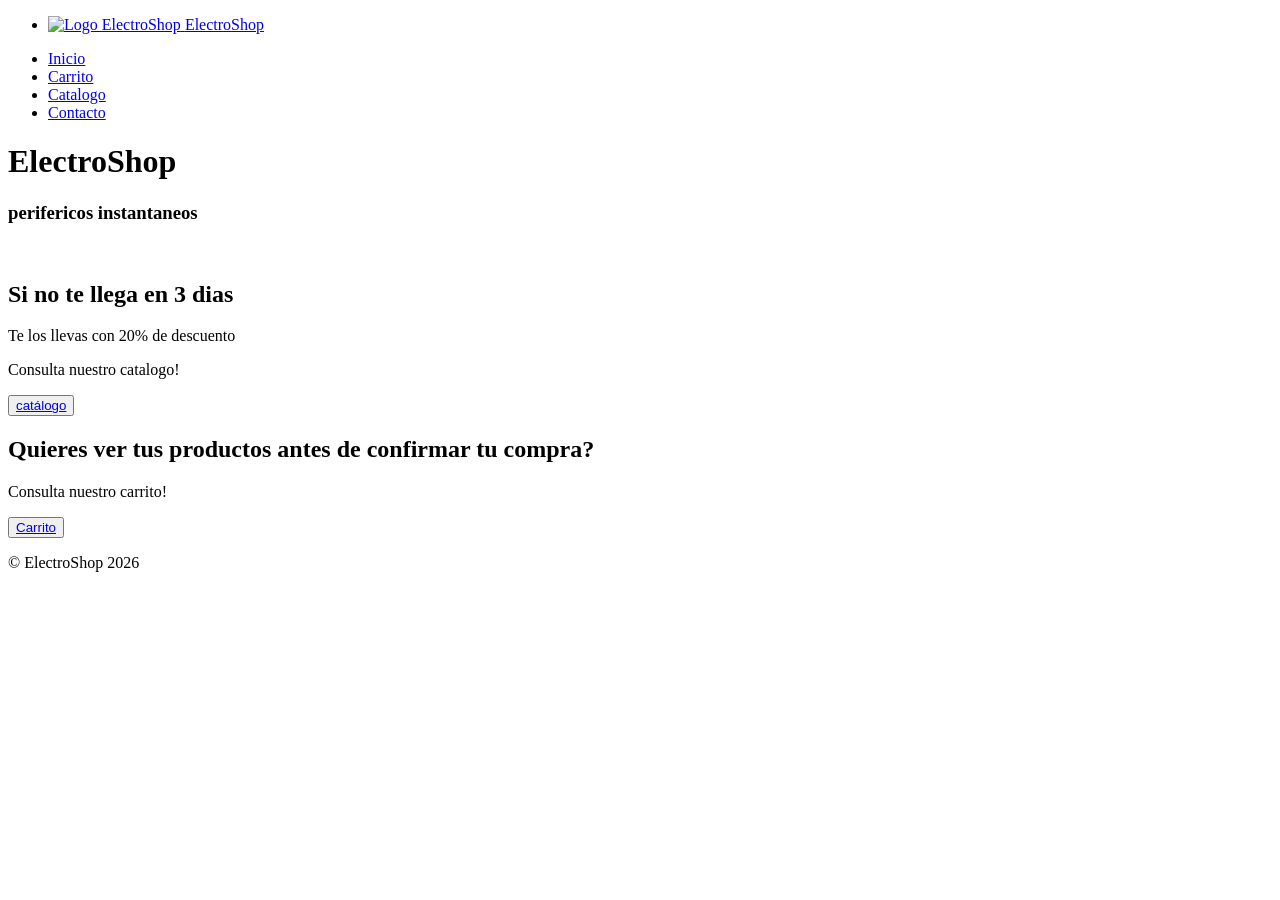
==== index.html @ 79d78d4e "Estructura HTML inicial" ====
<!DOCTYPE html>
<html lang="en">
<head>
    <meta charset="UTF-8">
    <meta name="viewport" content="width=s, initial-scale=1.0">
    <title>ElectroShop</title>
</head>
<body>
    <header>
    <nav class="Menunav">
            <ul class="navlogo">
                <li class="navlogoli">
                    <div>
                        <a href="index.html">
                            <img src="" alt="Logo ElectroShop">
                        </a>
                        <a href="index.html">
                            ElectroShop
                        </a>
                    </div>
                </li>
                </ul>
                <ul class="navmenu">
                    <li><a href="index.html">Inicio</a></li>
                    <li><a href="Carrito.html">Carrito</a></li>
                    <li><a href="Catalogo.html">Catalogo</a></li>
                    <li><a href="Contacto.html">Contacto</a></li>
                </ul>
            </nav>
        </header>
        <!-- Cuerpo -->
         <main>
            <!-- Contenido -->
              <h1 class="Titulo1Indexh1"> ElectroShop</h1>
        <h3 class="SubIndex1"> perifericos instantaneos </h3>
        <br>
        <div class="InicioTienda">
  <div class="Iniciosec1">
    <h2 class="Titulo1Indexh2">Si no te llega en 3 dias</h2>
    <p>Te los llevas con 20% de descuento</p>
    <p>Consulta nuestro catalogo!</p>
    <button><a href="Catalogo.html">catálogo</a></button>
  </div>

  <div class="Iniciosec1">
    <h2 class="Titulo1Indexh2">Quieres ver tus productos antes de confirmar tu compra?</h2>
    <p>Consulta nuestro carrito!</p>
    <button><a href="Carrito.html">Carrito</a></button>
  </div>
        <!--Fin Contenido-->
         </main>
          <!--Pie de Pagina-->
    <footer>
        <p>&copy; ElectroShop 2026</p>
    </footer>
</body>
</html>
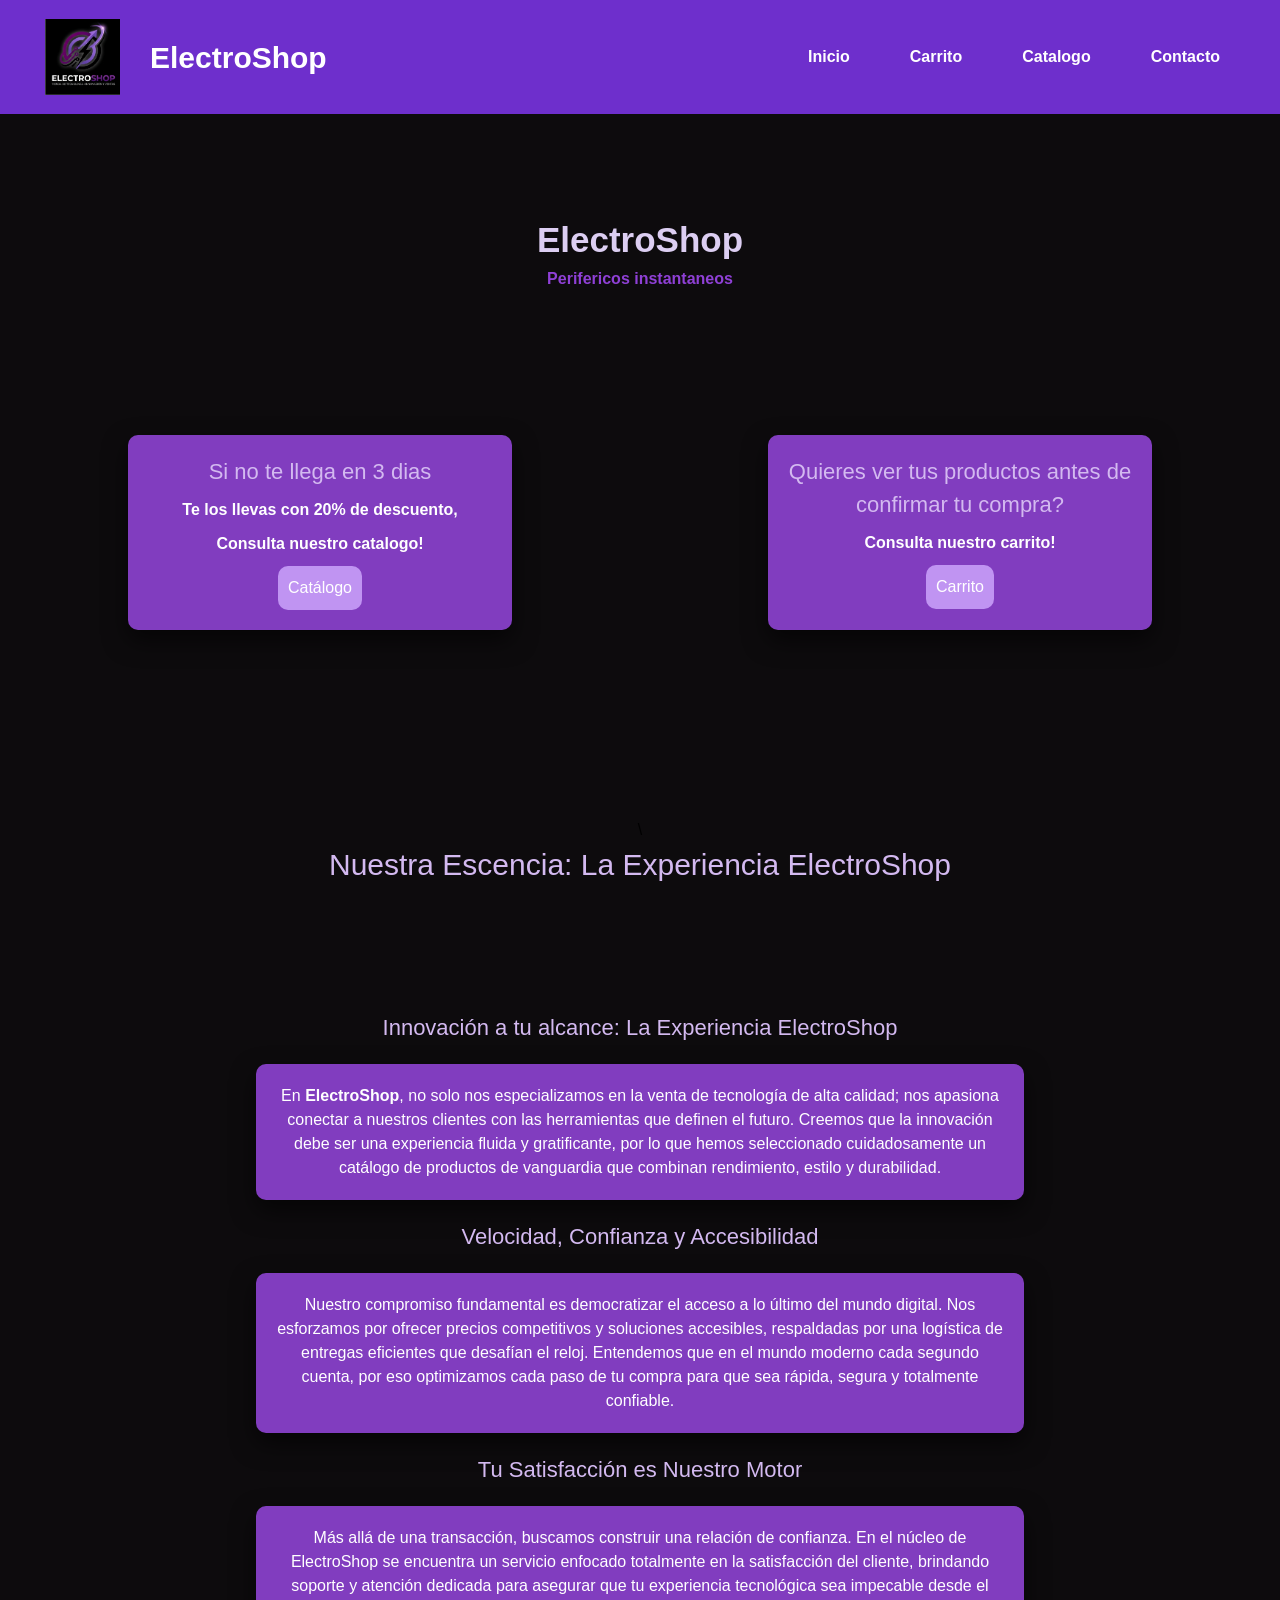
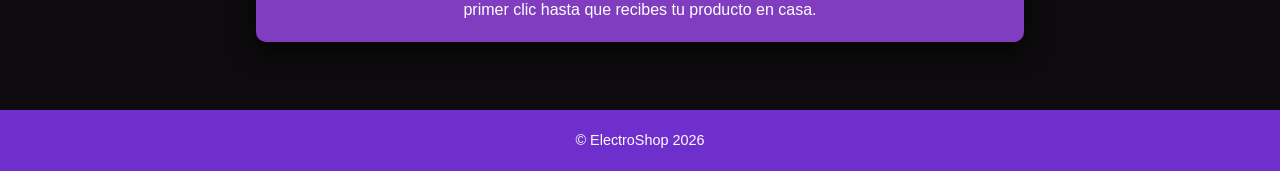
==== commit 0a966fdd: "Estructura final" ====
--- a/index.html
+++ b/index.html
@@ -1,57 +1,88 @@
-<!DOCTYPE html>
-<html lang="en">
-<head>
-    <meta charset="UTF-8">
-    <meta name="viewport" content="width=s, initial-scale=1.0">
-    <title>ElectroShop</title>
-</head>
-<body>
-    <header>
-    <nav class="Menunav">
-            <ul class="navlogo">
-                <li class="navlogoli">
-                    <div>
-                        <a href="index.html">
-                            <img src="" alt="Logo ElectroShop">
-                        </a>
-                        <a href="index.html">
-                            ElectroShop
-                        </a>
-                    </div>
-                </li>
-                </ul>
-                <ul class="navmenu">
-                    <li><a href="index.html">Inicio</a></li>
-                    <li><a href="Carrito.html">Carrito</a></li>
-                    <li><a href="Catalogo.html">Catalogo</a></li>
-                    <li><a href="Contacto.html">Contacto</a></li>
-                </ul>
-            </nav>
-        </header>
-        <!-- Cuerpo -->
-         <main>
-            <!-- Contenido -->
-              <h1 class="Titulo1Indexh1"> ElectroShop</h1>
-        <h3 class="SubIndex1"> perifericos instantaneos </h3>
+    <!DOCTYPE html>
+    <html lang="en">
+    <head>
+        <meta charset="UTF-8">
+        <meta name="viewport" content="width=s, initial-scale=1.0">
+        <title>ElectroShop</title>
+        <link rel="stylesheet" href="./Css/Normalizer.css" />
+        <link rel="stylesheet" href="./Css/css_general.css" />
+        <link rel="stylesheet" href="./Css/css_index.css">
+
+    </head>
+    <body>
+        <header>
+        <nav class="Menunav">
+                <ul class="navlogo">
+                    <li class="navlogoli">
+                        <div>
+                            <a href="index.html">
+                                <img src="./Imagenes/Gemini_Generated_Image_a03ldta03ldta03l (1).png" alt="Logo ElectroShop">
+                            </a>
+                            <a href="index.html">
+                            <span>ElectroShop</span> 
+                            </a>
+                        </div>
+                    </li>
+                    </ul>
+                    <ul class="navmenu">
+                        <li><a href="index.html">Inicio</a></li>
+                        <li><a href="Carrito.html">Carrito</a></li>
+                        <li><a href="Catalogo.html">Catalogo</a></li>
+                        <li><a href="Contacto.html">Contacto</a></li>
+                    </ul>
+                </nav>
+            </header>
+            <!-- Cuerpo -->
+            <main>
+                <!-- Contenido -->
+                <div class="ImgInicio"> 
+                <h1 class="Titulo1Indexh1"> ElectroShop</h1>
+                <h3 class="SubIndex1"> Perifericos instantaneos </h3>
+                </div>
+            <br>
+            <div class="InicioTienda">
+    <div class="Iniciosec1">
+        <h3 class="Titulo1Indexh3">Si no te llega en 3 dias</h3>
+        <p>Te los llevas con 20% de descuento,</p>
+        <p>Consulta nuestro catalogo!</p>
+        <a href="Catalogo.html" class="button">Catálogo</a>
+    </div>
+
+    <div class="Iniciosec1">
+        <h3 class="Titulo1Indexh3">Quieres ver tus productos antes de confirmar tu compra?</h3>
+        <p>Consulta nuestro carrito!</p>
+        <a href="Carrito.html" class="button">Carrito</a>
+    </div>
+    </div>  
+    <br>
+    <br>
+
+    <section class="EmpresaInfo">
+        <div class="ImgInicio2">\
+        <h2 class="Titulo1Indexh2">Nuestra Escencia: La Experiencia ElectroShop</h2>
+        </div>
         <br>
-        <div class="InicioTienda">
-  <div class="Iniciosec1">
-    <h2 class="Titulo1Indexh2">Si no te llega en 3 dias</h2>
-    <p>Te los llevas con 20% de descuento</p>
-    <p>Consulta nuestro catalogo!</p>
-    <button><a href="Catalogo.html">catálogo</a></button>
-  </div>
-
-  <div class="Iniciosec1">
-    <h2 class="Titulo1Indexh2">Quieres ver tus productos antes de confirmar tu compra?</h2>
-    <p>Consulta nuestro carrito!</p>
-    <button><a href="Carrito.html">Carrito</a></button>
-  </div>
-        <!--Fin Contenido-->
-         </main>
-          <!--Pie de Pagina-->
-    <footer>
-        <p>&copy; ElectroShop 2026</p>
-    </footer>
-</body>
-</html>+            <h3 class="Titulo1Indexh3">Innovación a tu alcance: La Experiencia ElectroShop</h3>
+    <div class="textoinfo">
+      <p>En <strong>ElectroShop</strong>, no solo nos especializamos en la venta de tecnología de alta calidad; nos apasiona conectar a nuestros clientes con las herramientas que definen el futuro.
+    Creemos que la innovación debe ser una experiencia fluida y gratificante, por lo que hemos seleccionado cuidadosamente un catálogo de productos de vanguardia que combinan rendimiento, estilo y durabilidad.</p>
+    </div>
+            <h3 class="Titulo1Indexh3">Velocidad, Confianza y Accesibilidad</h3>
+     <div class="textoinfo">
+     <p>Nuestro compromiso fundamental es democratizar el acceso a lo último del mundo digital. Nos esforzamos por ofrecer precios competitivos y soluciones accesibles, respaldadas por una logística de entregas eficientes que desafían el reloj. Entendemos que en el mundo moderno cada segundo cuenta, por eso optimizamos cada paso de tu compra para que sea rápida, segura y totalmente confiable.</p>
+     </div>
+    <h3 class="Titulo1Indexh3">Tu Satisfacción es Nuestro Motor</h3>
+    <div class="textoinfo">
+    <p>Más allá de una transacción, buscamos construir una relación de confianza. En el núcleo de ElectroShop se encuentra un servicio enfocado totalmente en la satisfacción del cliente, brindando soporte y atención dedicada para asegurar que tu experiencia tecnológica sea impecable desde el primer clic hasta que recibes tu producto en casa.</p>
+    </div>
+    </section>
+    <br>
+    <br>
+            <!--Fin Contenido-->
+            </main>
+            <!--Pie de Pagina-->
+        <footer>
+            <p>&copy; ElectroShop 2026</p>
+        </footer>
+    </body>
+    </html>
--- a/Css/Normalizer.css
+++ b/Css/Normalizer.css
@@ -0,0 +1,375 @@
+/*
+  https://github.com/tailwindlabs/tailwindcss/blob/88b9f15b65588a87c5b6b13316530b4aecbc1b0b/packages/tailwindcss/preflight.css
+  Up to Commit 88b9f15, Jul 15, 2025
+
+  Comments with the keyword: "REMOVED" indicate styles existing in Tailwind's preflight that have been removed here.
+*/
+
+/*
+  1. Prevent padding and border from affecting element width. (https://github.com/mozdevs/cssremedy/issues/4)
+  2. Remove default margins and padding
+  3. Reset all borders.
+*/
+
+*,
+::after,
+::before,
+::backdrop,
+::file-selector-button {
+  box-sizing: border-box; /* 1 */
+  margin: 0; /* 2 */
+  padding: 0; /* 2 */
+  border: 0 solid; /* 3 */
+}
+
+/*
+  1. Use a consistent sensible line-height in all browsers.
+  2. Prevent adjustments of font size after orientation changes in iOS.
+  3. Use a more readable tab size.
+
+  4. REMOVED: Use the user's configured `sans` font-family by default.
+  5. REMOVED: Use the user's configured `sans` font-feature-settings by default.
+  6. REMOVED: Use the user's configured `sans` font-variation-settings by default.
+
+  7. Disable tap highlights on iOS.
+*/
+
+:root,
+:host {
+  line-height: 1.5; /* 1 */
+  -webkit-text-size-adjust: 100%; /* 2 */
+  text-size-adjust: 100%; /* 2 */
+  tab-size: 4; /* 3: -moz-tab-size */
+  -webkit-tap-highlight-color: transparent; /* 7 */
+}
+
+/*
+  1. Add the correct height in Firefox.
+  2. Correct the inheritance of border color in Firefox. (https://bugzilla.mozilla.org/show_bug.cgi?id=190655)
+  3. Reset the default border style to a 1px solid border.
+*/
+
+hr {
+  height: 0; /* 1 */
+  color: inherit; /* 2 */
+  border-top-width: 1px; /* 3 */
+}
+
+/*
+  Add the correct text decoration in Chrome, Edge, and Safari.
+*/
+
+abbr:where([title]) {
+  -webkit-text-decoration: underline dotted;
+  text-decoration: underline dotted;
+}
+
+/*
+  Remove the default font size and weight for headings.
+*/
+
+h1,
+h2,
+h3,
+h4,
+h5,
+h6 {
+  font-size: inherit;
+  font-weight: inherit;
+}
+
+/*
+  Reset links to optimize for opt-in styling instead of opt-out.
+*/
+
+a {
+  color: inherit;
+  -webkit-text-decoration: inherit;
+  text-decoration: inherit;
+}
+
+/*
+  Add the correct font weight in Edge and Safari.
+*/
+
+b,
+strong {
+  font-weight: bolder;
+}
+
+/*
+  1. REMOVED: Use the user's configured mono font-family by default
+  2. REMOVED: Use the user's configured `mono` font-feature-settings by default.
+  3. REMOVED: Use the user's configured `mono` font-variation-settings by default.
+  4. Correct the odd `em` font sizing in all browsers.
+*/
+
+code,
+kbd,
+samp,
+pre {
+  font-size: 1em; /* 4 */
+}
+
+/*
+  Add the correct font size in all browsers.
+*/
+
+small {
+  font-size: 80%;
+}
+
+/*
+  Prevent `sub` and `sup` elements from affecting the line height in all browsers.
+*/
+
+sub,
+sup {
+  font-size: 75%;
+  line-height: 0;
+  position: relative;
+  vertical-align: baseline;
+}
+
+sub {
+  bottom: -0.25em;
+}
+
+sup {
+  top: -0.5em;
+}
+
+/*
+  1. Remove text indentation from table contents in Chrome and Safari. (https://bugs.chromium.org/p/chromium/issues/detail?id=999088, https://bugs.webkit.org/show_bug.cgi?id=201297)
+  2. Correct table border color inheritance in all Chrome and Safari. (https://bugs.chromium.org/p/chromium/issues/detail?id=935729, https://bugs.webkit.org/show_bug.cgi?id=195016)
+  3. Remove gaps between table borders by default.
+*/
+
+table {
+  text-indent: 0; /* 1 */
+  border-color: inherit; /* 2 */
+  border-collapse: collapse; /* 3 */
+}
+
+/*
+  Use the modern Firefox focus style for all focusable elements.
+*/
+
+:-moz-focusring {
+  outline: auto;
+}
+
+/*
+  Add the correct vertical alignment in Chrome and Firefox.
+*/
+
+progress {
+  vertical-align: baseline;
+}
+
+/*
+  Add the correct display in Chrome and Safari.
+*/
+
+summary {
+  display: list-item;
+}
+
+/*
+  Make lists unstyled by default.
+*/
+
+ol,
+ul,
+menu {
+  list-style: none;
+}
+
+/*
+  1. Make replaced elements `display: block` by default. (https://github.com/mozdevs/cssremedy/issues/14)
+  2. Add `vertical-align: middle` to align replaced elements more sensibly by default. (https://github.com/jensimmons/cssremedy/issues/14#issuecomment-634934210)
+      This can trigger a poorly considered lint error in some tools but is included by design.
+*/
+
+img,
+svg,
+video,
+canvas,
+audio,
+iframe,
+embed,
+object {
+  display: block; /* 1 */
+  vertical-align: middle; /* 2 */
+}
+
+/*
+  Constrain images and videos to the parent width and preserve their intrinsic aspect ratio. (https://github.com/mozdevs/cssremedy/issues/14)
+*/
+
+img,
+video {
+  max-width: 100%;
+  height: auto;
+}
+
+/*
+  1. Inherit font styles in all browsers.
+  2. Remove border radius in all browsers.
+  3. Remove background color in all browsers.
+  4. Ensure consistent opacity for disabled states in all browsers.
+*/
+
+button,
+input,
+select,
+optgroup,
+textarea,
+::file-selector-button {
+  font: inherit; /* 1 */
+  font-feature-settings: inherit; /* 1 */
+  font-variation-settings: inherit; /* 1 */
+  letter-spacing: inherit; /* 1 */
+  color: inherit; /* 1 */
+  border-radius: 0; /* 2 */
+  background-color: transparent; /* 3 */
+  opacity: 1; /* 4 */
+}
+
+/*
+  Restore default font weight.
+*/
+
+:where(select:is([multiple], [size])) optgroup {
+  font-weight: bolder;
+}
+
+/*
+  Restore indentation.
+*/
+
+:where(select:is([multiple], [size])) optgroup option {
+  padding-inline-start: 20px;
+}
+
+/*
+  Restore space after button.
+*/
+
+::file-selector-button {
+  margin-inline-end: 4px;
+}
+
+/*
+  Reset the default placeholder opacity in Firefox. (https://github.com/tailwindlabs/tailwindcss/issues/3300)
+*/
+
+::placeholder {
+  opacity: 1;
+}
+
+/*
+  REMOVED: Set the default placeholder color to a semi-transparent version of the current text color in
+  browsers that do not crash when using `color-mix(…)` with `currentcolor`.
+  (https://github.com/tailwindlabs/tailwindcss/issues/17194)
+
+  https://github.com/tailwindlabs/tailwindcss/blob/88b9f15b65588a87c5b6b13316530b4aecbc1b0b/packages/tailwindcss/preflight.css#L291
+*/
+
+/*
+  Prevent resizing textareas horizontally by default.
+*/
+
+textarea {
+  resize: vertical;
+}
+
+/*
+  Remove the inner padding in Chrome and Safari on macOS.
+*/
+
+::-webkit-search-decoration {
+  -webkit-appearance: none;
+}
+
+/*
+  1. Ensure date/time inputs have the same height when empty in iOS Safari.
+  2. Ensure text alignment can be changed on date/time inputs in iOS Safari.
+*/
+
+::-webkit-date-and-time-value {
+  min-height: 1lh; /* 1 */
+  text-align: inherit; /* 2 */
+}
+
+/*
+  Prevent height from changing on date/time inputs in macOS Safari when the input is set to `display: block`.
+*/
+
+::-webkit-datetime-edit {
+  display: inline-flex;
+}
+
+/*
+  Remove excess padding from pseudo-elements in date/time inputs to ensure consistent height across browsers.
+*/
+
+::-webkit-datetime-edit-fields-wrapper {
+  padding: 0;
+}
+
+::-webkit-datetime-edit,
+::-webkit-datetime-edit-year-field,
+::-webkit-datetime-edit-month-field,
+::-webkit-datetime-edit-day-field,
+::-webkit-datetime-edit-hour-field,
+::-webkit-datetime-edit-minute-field,
+::-webkit-datetime-edit-second-field,
+::-webkit-datetime-edit-millisecond-field,
+::-webkit-datetime-edit-meridiem-field {
+  padding-block: 0;
+}
+
+/*
+  Center dropdown marker shown on inputs with paired `<datalist>`s in Chrome. (https://github.com/tailwindlabs/tailwindcss/issues/18499)
+*/
+
+::-webkit-calendar-picker-indicator {
+  line-height: 1;
+}
+
+/*
+  Remove the additional `:invalid` styles in Firefox. (https://github.com/mozilla/gecko-dev/blob/2f9eacd9d3d995c937b4251a5557d95d494c9be1/layout/style/res/forms.css#L728-L737)
+*/
+
+:-moz-ui-invalid {
+  box-shadow: none;
+}
+
+/*
+  Correct the inability to style the border radius in iOS Safari.
+*/
+
+button,
+input:where([type='button'], [type='reset'], [type='submit']),
+::file-selector-button {
+  appearance: button;
+}
+
+/*
+  Correct the cursor style of increment and decrement buttons in Safari.
+*/
+
+::-webkit-inner-spin-button,
+::-webkit-outer-spin-button {
+  height: auto;
+}
+
+/*
+  Make elements with the HTML hidden attribute stay hidden by default.
+*/
+
+[hidden]:where(:not([hidden='until-found'])) {
+  /* eslint-disable-next-line */
+  display: none !important;
+}
--- a/Css/css_general.css
+++ b/Css/css_general.css
@@ -0,0 +1,103 @@
+/* General */
+*{
+  margin: 0;
+  padding: 0;
+  box-sizing: border-box; /* Asegura que el padding no afecte el ancho total */
+  font-family: "Segoe UI", Arial, sans-serif
+}
+
+body{
+  display: flex;
+  flex-direction: column;
+  min-height: 100vh;
+  background: #0D0B0D;
+}
+
+/* Nav menu  */
+header{
+    background-color: #6E2FCC;
+}
+
+/*Logo y texto del logo*/
+.navlogo {
+  list-style: none;
+}
+.navlogo img {
+  width: 75px;
+}
+.navlogo a {
+  font-size: 30px;
+}
+.navlogoli div {
+  display: flex;
+  align-items: center;
+  gap: 30px;
+ 
+}
+.prue div a {
+  padding: 0px 0px 0px 0px;
+}
+/* Navegacion entre paginas */
+.Menunav {
+  display: flex;
+  justify-content: space-between;
+  align-items: center;
+  padding: 15px 30px;
+}
+
+.Menunav ul {
+  list-style: none;
+  display: flex;
+}
+
+.Menunav ul li {
+  display: inline-block;
+  margin: 0 15px;
+  position: relative;
+}
+
+.Menunav ul li a {
+  color: #FFFFFF;
+  text-decoration: none;
+  font-weight: bold;
+  display: block;
+}
+.navmenu li a {
+  padding: 30px 15px;
+}
+
+.Menunav li ul {
+  display: none;
+  position: absolute;
+  min-width: 160px;
+  top: 100%;
+  left: 0;
+  background-color: #7B40B8;
+  box-shadow: 0 4px 8px rgba(0, 0, 0, 0.1);
+}
+.Menunav li:hover > ul {
+  display: block;
+}
+.Menunav li ul li {
+  display: block; 
+  padding: 0;
+  margin: 0;
+}
+.Menunav li:hover > ul a {
+  color: #fff;
+  padding: 12px 20px;
+  font-size: 14px;
+}
+
+main{
+  flex: 1;
+}
+
+/*-----------------Footer-----------------*/
+footer {
+  text-align: center;
+  padding: 20px;
+  background-color: #6E2FCC;
+  font-size: 0.9rem;
+  color: #fff;
+}
--- a/Css/css_index.css
+++ b/Css/css_index.css
@@ -0,0 +1,91 @@
+h1{
+    font-size: 35px;
+}
+.Titulo1Indexh1{
+    text-align: center;
+    color: #DCCEF2  ;
+    font-weight: bold;
+}
+.SubIndex1{
+    text-align: center;
+    color: #8F40D6; 
+    font-weight: bold;
+}
+.InicioTienda{
+    display: flex;
+    justify-content: space-around;
+    text-align: center;
+    margin-top: 20px;
+}
+.ImgInicio {
+  background-image: url("https://images.unsplash.com/photo-1603481588273-2f908a9a7a1b"); 
+  background-size: cover;
+  background-position: center;
+  background-repeat: no-repeat;
+  padding: 100px 20px;
+  text-align: center;
+}
+.ImgInicio2{
+  background-image: url("https://blogger.googleusercontent.com/img/a/AVvXsEjsYxj0-CSEJ-nItX6ffOtbxcDVSPnHWULrS0oh8w6zwbaAgSf8wbvCn31xmYz98T7yGTo_ugnaP3UGl1ZpNUXHqLBbjruJIyVE6yNiLud7y_BWvu4UNgYMvyeNfsmlAk-xEph5nd9TrufGNh9w-AxMfjh4yIg23f06hUBeN0T5SVKzN0QaG4mv-uxn"); 
+  background-size: cover;
+  background-position: center;
+  background-repeat: no-repeat;
+  padding: 100px 20px;
+  text-align: center;
+}
+.Iniciosec1{
+    display: flex;
+    flex-direction: column;
+    align-items: center;
+    width: 30%;
+    background: #813DBF;
+    padding: 20px;
+    border-radius: 10px;
+    box-shadow: 0 10px 25px rgba(0,0,0,0.6);
+    gap: 10px;
+}
+.textoinfo {
+  display: flex;
+  flex-direction: column;
+  align-items: center;
+  width: 60%;
+  max-width: 800px;
+  margin: 20px auto;
+  padding: 20px;
+  background: #813DBF;
+  border-radius: 10px;
+  box-shadow: 0 10px 25px rgba(0,0,0,0.6);
+  gap: 10px;
+}
+.Titulo1Indexh2{
+    color: #D3B9F0;
+    font-size: 30px;
+}
+.Titulo1Indexh3{
+    color: #D3B9F0;
+    font-size: 22px;
+}
+.button {
+  padding: 10px;
+  background-color: #C094F2;
+  color: #FFFFFF;
+  cursor: pointer;
+  border: none;
+  border-radius: 10px;
+}
+.Iniciosec1 p{
+    font-size: 16px;
+    color: #FFFFFF;
+    font-weight: bold;
+}
+.button:hover {
+  background-color: #C8B3E3;
+}
+.EmpresaInfo{
+    margin-top: 40px;
+    text-align: center;
+}
+.EmpresaInfo p{
+    font-size: 16px;
+    color: #FFFFFF;
+}
